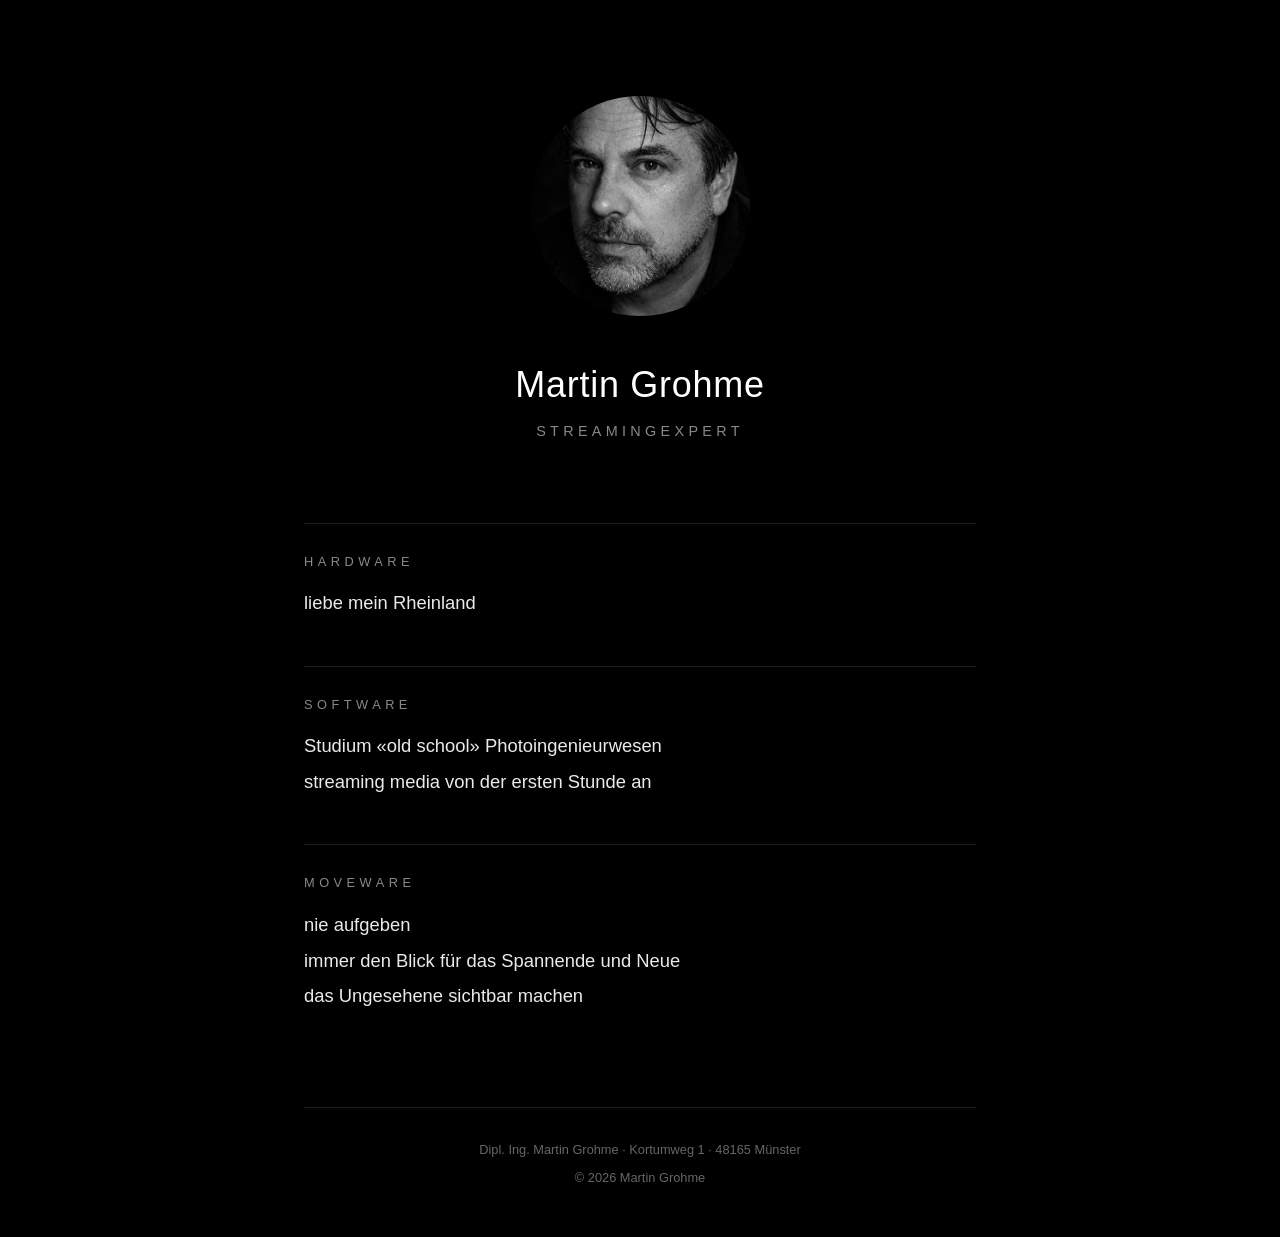
==== index.html @ dcf5f5d8 "init" ====
<!DOCTYPE html>
<html lang="de">
<head>
    <meta charset="UTF-8">
    <meta name="viewport" content="width=device-width, initial-scale=1.0">
    <title>Martin Grohme — streamingexpert</title>
    <link rel="stylesheet" href="css/style.css">
</head>
<body>
    <main class="container">
        <section class="hero">
            <img src="images/me-different.png" alt="Martin Grohme" class="portrait">
            <h1>Martin Grohme</h1>
            <p class="subtitle">streamingexpert</p>
        </section>

        <section class="content">
            <article class="block">
                <h2>Hardware</h2>
                <p>liebe mein Rheinland</p>
            </article>

            <article class="block">
                <h2>Software</h2>
                <p>Studium &laquo;old school&raquo; Photoingenieurwesen</p>
                <p>streaming media von der ersten Stunde an</p>
            </article>

            <article class="block">
                <h2>Moveware</h2>
                <p>nie aufgeben</p>
                <p>immer den Blick f&uuml;r das Spannende und Neue</p>
                <p>das Ungesehene sichtbar machen</p>
            </article>
        </section>

        <footer class="footer">
            <p>Dipl. Ing. Martin Grohme &middot; Kortumweg 1 &middot; 48165 M&uuml;nster</p>
            <p class="copy">&copy; <span id="year"></span> Martin Grohme</p>
        </footer>
    </main>

    <script src="js/script.js"></script>
</body>
</html>
---- css/style.css ----
* {
    margin: 0;
    padding: 0;
    box-sizing: border-box;
}

html, body {
    background: #000;
    color: #fff;
    font-family: -apple-system, BlinkMacSystemFont, "Helvetica Neue", Helvetica, Arial, sans-serif;
    font-weight: 300;
    line-height: 1.6;
    -webkit-font-smoothing: antialiased;
}

.container {
    max-width: 720px;
    margin: 0 auto;
    padding: 6rem 1.5rem 3rem;
}

.hero {
    text-align: center;
    margin-bottom: 5rem;
}

.portrait {
    width: 220px;
    height: 220px;
    object-fit: cover;
    border-radius: 50%;
    filter: grayscale(100%);
    margin-bottom: 2rem;
    opacity: 0;
    transition: opacity 1.2s ease;
}

.portrait.loaded {
    opacity: 1;
}

h1 {
    font-size: 2.25rem;
    font-weight: 200;
    letter-spacing: 0.02em;
    margin-bottom: 0.4rem;
}

.subtitle {
    font-size: 0.9rem;
    letter-spacing: 0.3em;
    text-transform: uppercase;
    color: #888;
}

.content {
    display: flex;
    flex-direction: column;
    gap: 3rem;
    margin-bottom: 6rem;
}

.block {
    border-top: 1px solid #1f1f1f;
    padding-top: 1.75rem;
}

.block h2 {
    font-size: 0.8rem;
    font-weight: 400;
    letter-spacing: 0.35em;
    text-transform: uppercase;
    color: #888;
    margin-bottom: 1rem;
}

.block p {
    font-size: 1.15rem;
    font-weight: 300;
    color: #eaeaea;
}

.block p + p {
    margin-top: 0.4rem;
}

.footer {
    border-top: 1px solid #1f1f1f;
    padding-top: 2rem;
    text-align: center;
    font-size: 0.8rem;
    color: #666;
}

.footer .copy {
    margin-top: 0.5rem;
}

@media (max-width: 480px) {
    .container {
        padding: 4rem 1.25rem 2rem;
    }

    .portrait {
        width: 170px;
        height: 170px;
    }

    h1 {
        font-size: 1.75rem;
    }

    .block p {
        font-size: 1rem;
    }
}
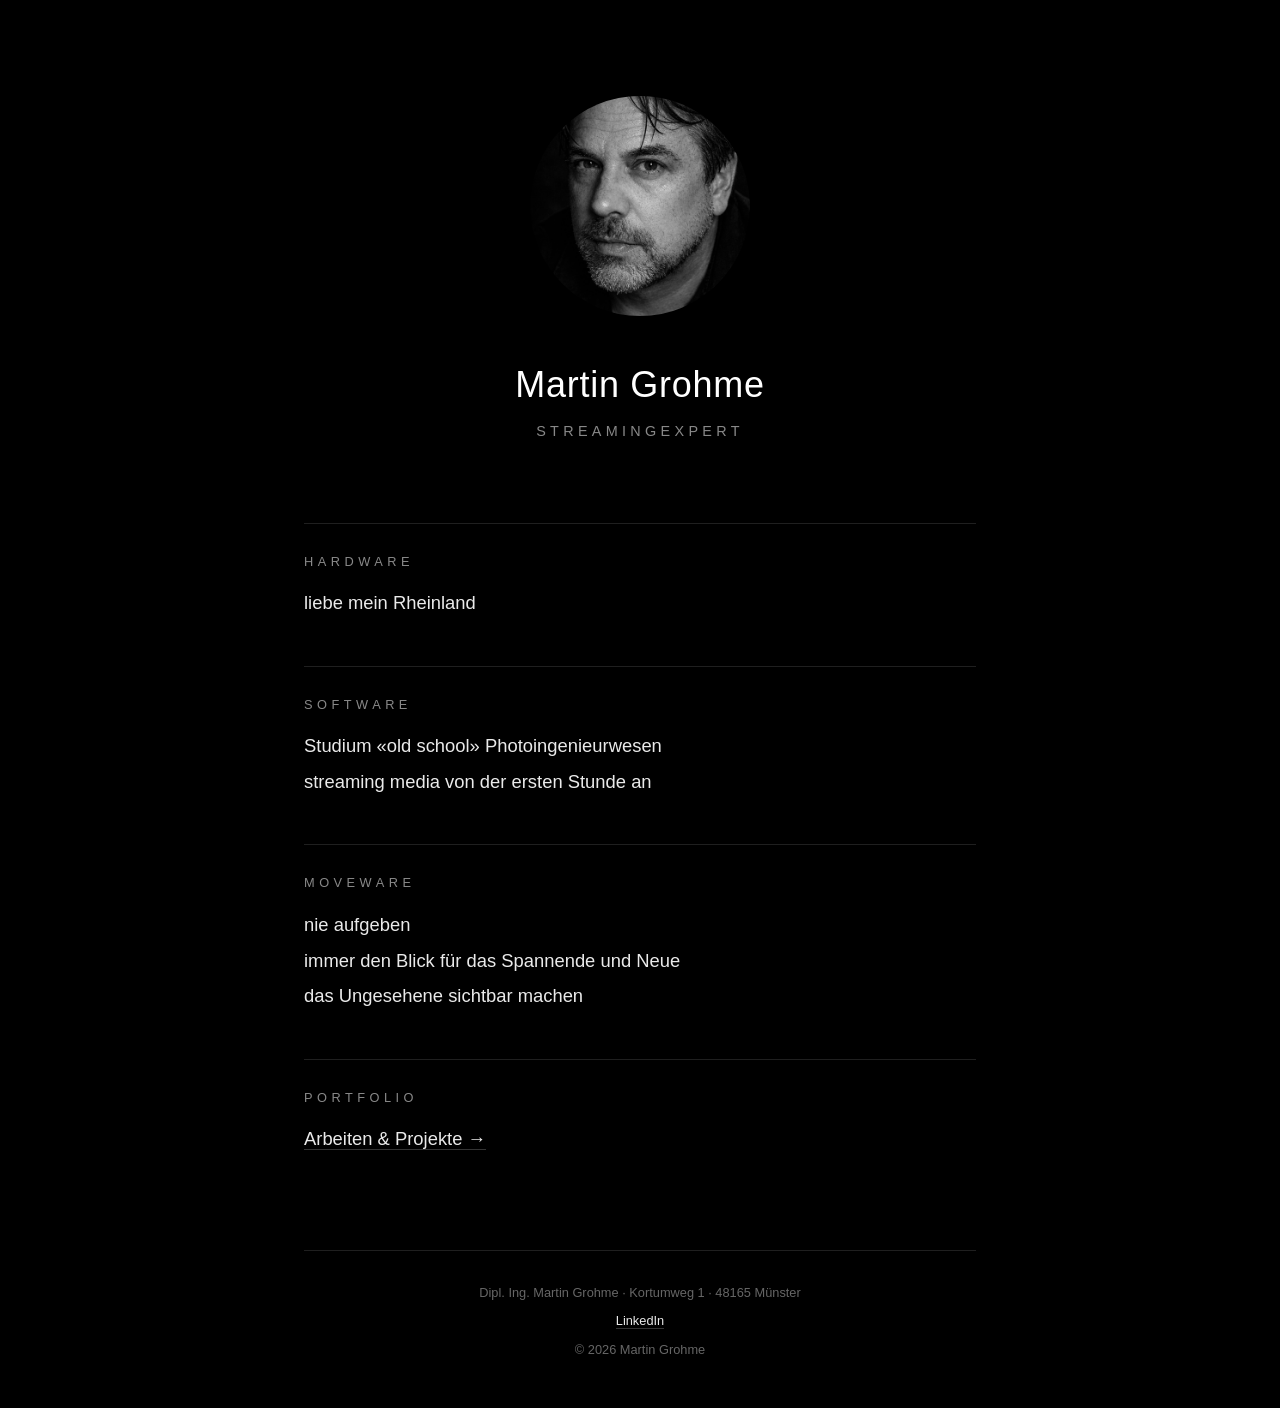
==== commit 53695aef: "portfolio" ====
--- a/index.html
+++ b/index.html
@@ -32,10 +32,18 @@
                 <p>immer den Blick f&uuml;r das Spannende und Neue</p>
                 <p>das Ungesehene sichtbar machen</p>
             </article>
+
+            <article class="block">
+                <h2>Portfolio</h2>
+                <p><a class="link" href="portfolio.html">Arbeiten &amp; Projekte &rarr;</a></p>
+            </article>
         </section>
 
         <footer class="footer">
             <p>Dipl. Ing. Martin Grohme &middot; Kortumweg 1 &middot; 48165 M&uuml;nster</p>
+            <p>
+                <a class="link" href="https://www.linkedin.com/in/martingrohme/" target="_blank" rel="noopener">LinkedIn</a>
+            </p>
             <p class="copy">&copy; <span id="year"></span> Martin Grohme</p>
         </footer>
     </main>
--- a/css/style.css
+++ b/css/style.css
@@ -96,6 +96,39 @@
     margin-top: 0.5rem;
 }
 
+.footer p + p {
+    margin-top: 0.5rem;
+}
+
+.nav {
+    margin-bottom: 3rem;
+    font-size: 0.8rem;
+    letter-spacing: 0.2em;
+    text-transform: uppercase;
+}
+
+.nav a {
+    color: #888;
+    text-decoration: none;
+    transition: color 0.2s ease;
+}
+
+.nav a:hover {
+    color: #fff;
+}
+
+.link {
+    color: #eaeaea;
+    text-decoration: none;
+    border-bottom: 1px solid #333;
+    transition: border-color 0.2s ease, color 0.2s ease;
+}
+
+.link:hover {
+    color: #fff;
+    border-bottom-color: #fff;
+}
+
 @media (max-width: 480px) {
     .container {
         padding: 4rem 1.25rem 2rem;
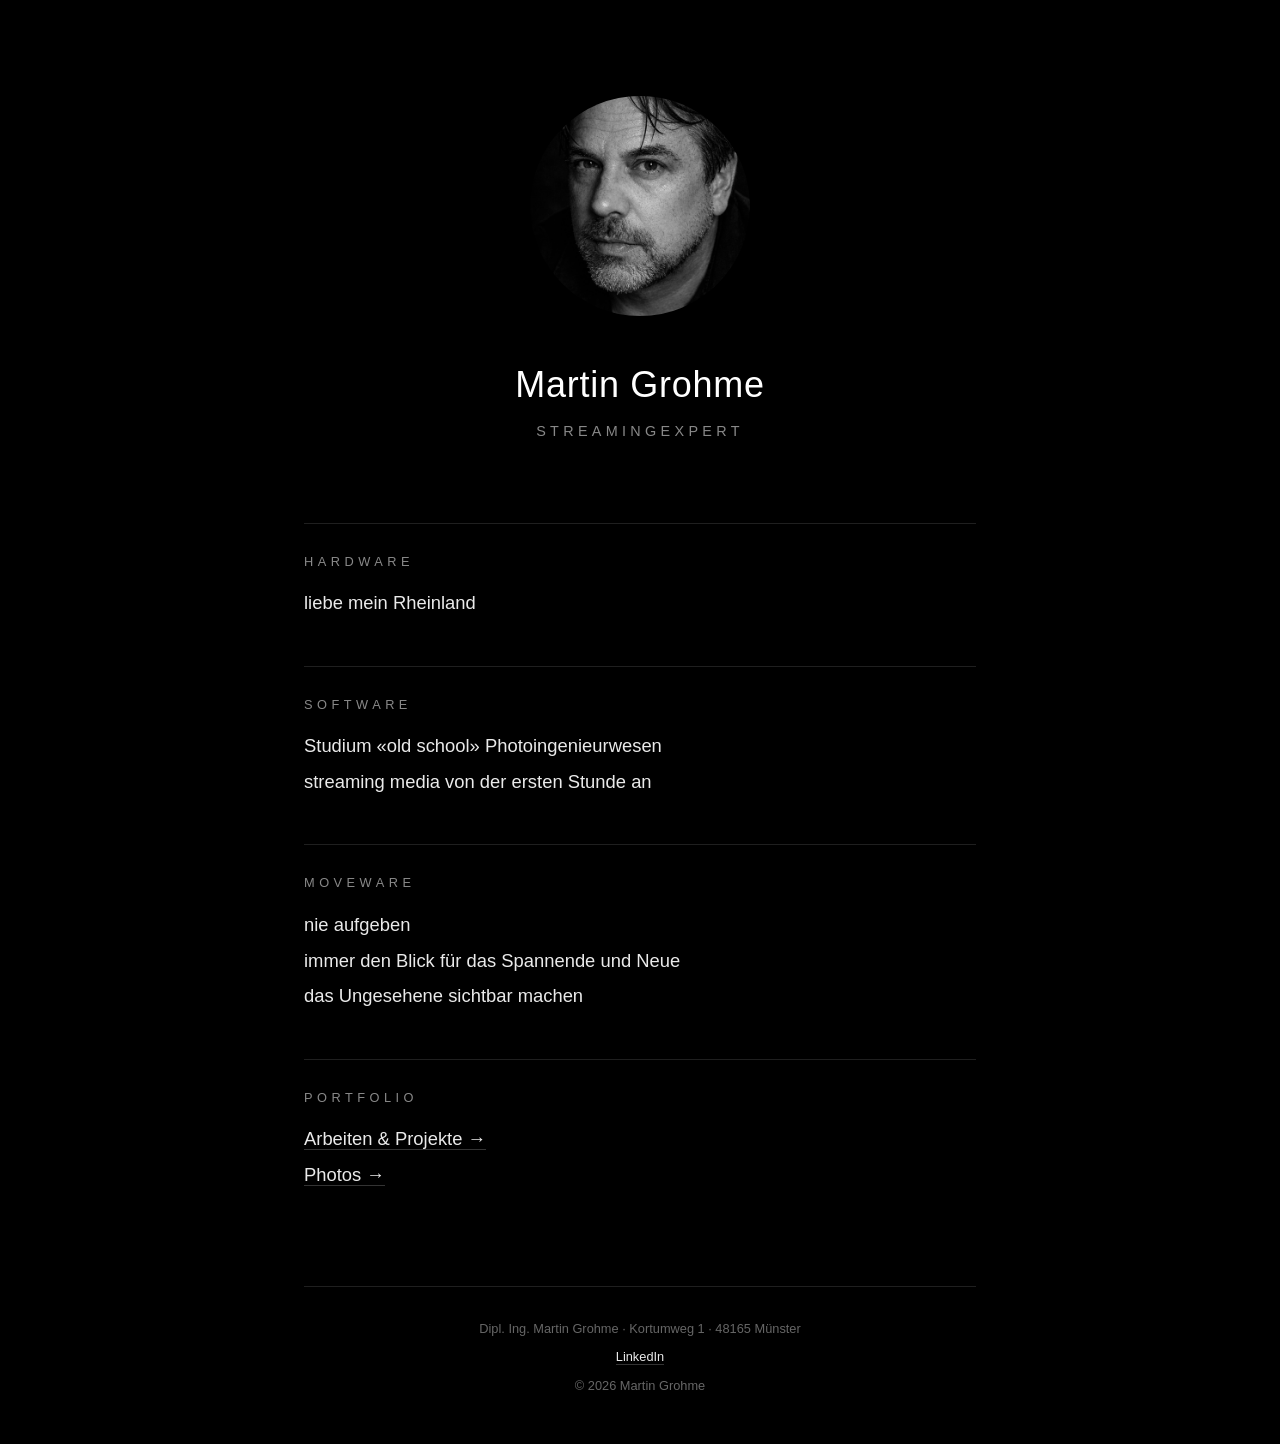
==== commit 8fd51d19: "gallery" ====
--- a/index.html
+++ b/index.html
@@ -36,6 +36,7 @@
             <article class="block">
                 <h2>Portfolio</h2>
                 <p><a class="link" href="portfolio.html">Arbeiten &amp; Projekte &rarr;</a></p>
+                <p><a class="link" href="photos.html">Photos &rarr;</a></p>
             </article>
         </section>
 
--- a/css/style.css
+++ b/css/style.css
@@ -147,3 +147,385 @@
         font-size: 1rem;
     }
 }
+
+/* ---------- Gallery ---------- */
+
+.container--wide {
+    max-width: 1280px;
+}
+
+.gallery {
+    display: grid;
+    grid-template-columns: repeat(auto-fill, minmax(220px, 1fr));
+    gap: 12px;
+    margin-bottom: 5rem;
+}
+
+.gallery__item {
+    position: relative;
+    overflow: hidden;
+    background: #0a0a0a;
+    border: 1px solid #1f1f1f;
+    cursor: zoom-in;
+    aspect-ratio: 1 / 1;
+}
+
+.gallery__item img {
+    width: 100%;
+    height: 100%;
+    object-fit: cover;
+    display: block;
+    opacity: 0;
+    transition: opacity 0.6s ease, transform 0.4s ease;
+}
+
+.gallery__item img.loaded {
+    opacity: 1;
+}
+
+.gallery__item:hover img {
+    transform: scale(1.04);
+}
+
+.gallery__item:focus-visible {
+    outline: 2px solid #fff;
+    outline-offset: 2px;
+}
+
+/* ---------- Lightbox ---------- */
+
+.lightbox {
+    position: fixed;
+    inset: 0;
+    background: rgba(0, 0, 0, 0.96);
+    z-index: 1000;
+    display: none;
+    align-items: center;
+    justify-content: center;
+    padding: 2rem;
+}
+
+.lightbox.is-open {
+    display: flex;
+}
+
+.lightbox__stage {
+    position: relative;
+    margin: 0;
+    max-width: 100%;
+    max-height: 100%;
+    display: flex;
+    align-items: center;
+    justify-content: center;
+}
+
+.lightbox__image {
+    max-width: calc(100vw - 4rem);
+    max-height: calc(100vh - 4rem);
+    object-fit: contain;
+    box-shadow: 0 30px 60px rgba(0, 0, 0, 0.6);
+    opacity: 0;
+    transition: opacity 0.4s ease;
+}
+
+.lightbox__image.loaded {
+    opacity: 1;
+}
+
+.lightbox__close,
+.lightbox__nav {
+    position: absolute;
+    background: transparent;
+    border: 0;
+    color: #aaa;
+    font-size: 2.5rem;
+    line-height: 1;
+    cursor: pointer;
+    transition: color 0.2s ease;
+    z-index: 2;
+    padding: 0.5rem 0.75rem;
+}
+
+.lightbox__close:hover,
+.lightbox__nav:hover {
+    color: #fff;
+}
+
+.lightbox__close {
+    top: 1rem;
+    right: 1.25rem;
+    font-size: 2rem;
+}
+
+.lightbox__nav {
+    top: 50%;
+    transform: translateY(-50%);
+    font-size: 3rem;
+}
+
+.lightbox__nav--prev { left: 1rem; }
+.lightbox__nav--next { right: 1rem; }
+
+/* ---------- CR badge (Content Credentials pin) ---------- */
+
+.cr-badge {
+    position: absolute;
+    top: 0.75rem;
+    right: 0.75rem;
+    width: 36px;
+    height: 36px;
+    background: rgba(0, 0, 0, 0.55);
+    border: 1px solid rgba(255, 255, 255, 0.4);
+    border-radius: 50%;
+    color: #fff;
+    cursor: pointer;
+    padding: 4px;
+    transition: background 0.2s ease, transform 0.2s ease, border-color 0.2s ease;
+    backdrop-filter: blur(4px);
+    -webkit-backdrop-filter: blur(4px);
+}
+
+.cr-badge:hover {
+    background: #fff;
+    color: #000;
+    border-color: #fff;
+    transform: scale(1.06);
+}
+
+.cr-badge svg {
+    display: block;
+    width: 100%;
+    height: 100%;
+}
+
+/* ---------- EXIF panel (always visible bottom strip) ---------- */
+
+.exif-panel {
+    position: fixed;
+    bottom: 0;
+    left: 0;
+    right: 0;
+    background: rgba(0, 0, 0, 0.85);
+    border-top: 1px solid #222;
+    color: #ddd;
+    padding: 0.75rem 1rem;
+    font-size: 0.78rem;
+    letter-spacing: 0.04em;
+    backdrop-filter: blur(6px);
+    -webkit-backdrop-filter: blur(6px);
+    display: flex;
+    flex-wrap: wrap;
+    justify-content: center;
+    gap: 0.5rem 1.25rem;
+    z-index: 3;
+    pointer-events: none;
+}
+
+.exif-panel__loading {
+    color: #666;
+    font-style: italic;
+}
+
+.exif-item {
+    display: inline-flex;
+    align-items: baseline;
+    gap: 0.4rem;
+    white-space: nowrap;
+}
+
+.exif-item__label {
+    color: #777;
+    text-transform: uppercase;
+    font-size: 0.65rem;
+    letter-spacing: 0.18em;
+}
+
+.exif-item__value {
+    color: #f5f5f5;
+    font-variant-numeric: tabular-nums;
+}
+
+/* ---------- C2PA panel (slide-out detail) ---------- */
+
+.c2pa-panel {
+    position: fixed;
+    top: 0;
+    right: 0;
+    bottom: 0;
+    width: min(420px, 92vw);
+    background: #0d0d0d;
+    border-left: 1px solid #222;
+    color: #ddd;
+    overflow-y: auto;
+    transform: translateX(100%);
+    transition: transform 0.3s ease;
+    z-index: 4;
+    display: flex;
+    flex-direction: column;
+}
+
+.c2pa-panel.is-open {
+    transform: translateX(0);
+}
+
+.c2pa-panel[hidden] { display: none; }
+
+.c2pa-panel__head {
+    display: flex;
+    justify-content: space-between;
+    align-items: center;
+    padding: 1.25rem 1.5rem;
+    border-bottom: 1px solid #1f1f1f;
+}
+
+.c2pa-panel__head h3 {
+    font-size: 0.8rem;
+    font-weight: 400;
+    letter-spacing: 0.3em;
+    text-transform: uppercase;
+    color: #aaa;
+}
+
+.c2pa-panel__close {
+    background: transparent;
+    border: 0;
+    color: #888;
+    font-size: 1.6rem;
+    cursor: pointer;
+    line-height: 1;
+}
+
+.c2pa-panel__close:hover { color: #fff; }
+
+.c2pa-panel__body {
+    padding: 1.25rem 1.5rem 1rem;
+    flex: 1;
+    font-size: 0.85rem;
+    line-height: 1.55;
+}
+
+.c2pa-panel__loading {
+    color: #666;
+    font-style: italic;
+}
+
+.c2pa-section {
+    margin-bottom: 1.5rem;
+}
+
+.c2pa-section h4 {
+    font-size: 0.65rem;
+    font-weight: 400;
+    letter-spacing: 0.25em;
+    text-transform: uppercase;
+    color: #777;
+    margin-bottom: 0.5rem;
+}
+
+.c2pa-row {
+    display: flex;
+    justify-content: space-between;
+    gap: 1rem;
+    padding: 0.35rem 0;
+    border-bottom: 1px solid #1a1a1a;
+}
+
+.c2pa-row:last-child { border-bottom: 0; }
+
+.c2pa-row__label {
+    color: #888;
+    flex-shrink: 0;
+}
+
+.c2pa-row__value {
+    color: #eaeaea;
+    text-align: right;
+    word-break: break-word;
+}
+
+.c2pa-status {
+    display: inline-flex;
+    align-items: center;
+    gap: 0.4rem;
+    font-size: 0.75rem;
+    color: #6cd16c;
+}
+
+.c2pa-status::before {
+    content: "";
+    display: inline-block;
+    width: 8px;
+    height: 8px;
+    border-radius: 50%;
+    background: #6cd16c;
+}
+
+.c2pa-status.is-warn { color: #e7b04e; }
+.c2pa-status.is-warn::before { background: #e7b04e; }
+.c2pa-status.is-error { color: #d57272; }
+.c2pa-status.is-error::before { background: #d57272; }
+
+.c2pa-actions {
+    list-style: none;
+    margin: 0;
+    padding: 0;
+}
+
+.c2pa-actions li {
+    display: flex;
+    justify-content: space-between;
+    padding: 0.3rem 0;
+    border-bottom: 1px solid #1a1a1a;
+    font-variant-numeric: tabular-nums;
+}
+
+.c2pa-actions li:last-child { border-bottom: 0; }
+
+.c2pa-actions__count {
+    color: #777;
+    font-size: 0.75rem;
+}
+
+.c2pa-thumb {
+    width: 100%;
+    margin-top: 0.5rem;
+    border: 1px solid #1f1f1f;
+    background: #000;
+}
+
+.c2pa-panel__foot {
+    padding: 1rem 1.5rem 1.5rem;
+    border-top: 1px solid #1f1f1f;
+    font-size: 0.75rem;
+}
+
+.c2pa-panel__foot a {
+    color: #aaa;
+    text-decoration: none;
+    border-bottom: 1px solid #333;
+    transition: color 0.2s ease, border-color 0.2s ease;
+}
+
+.c2pa-panel__foot a:hover {
+    color: #fff;
+    border-bottom-color: #fff;
+}
+
+@media (max-width: 600px) {
+    .gallery {
+        grid-template-columns: repeat(auto-fill, minmax(140px, 1fr));
+        gap: 6px;
+    }
+
+    .lightbox { padding: 0.5rem; }
+
+    .lightbox__image {
+        max-width: 100vw;
+        max-height: calc(100vh - 6rem);
+    }
+
+    .exif-panel { font-size: 0.7rem; }
+    .lightbox__close { top: 0.25rem; right: 0.5rem; }
+    .lightbox__nav { font-size: 2.2rem; }
+    .cr-badge { width: 32px; height: 32px; }
+}
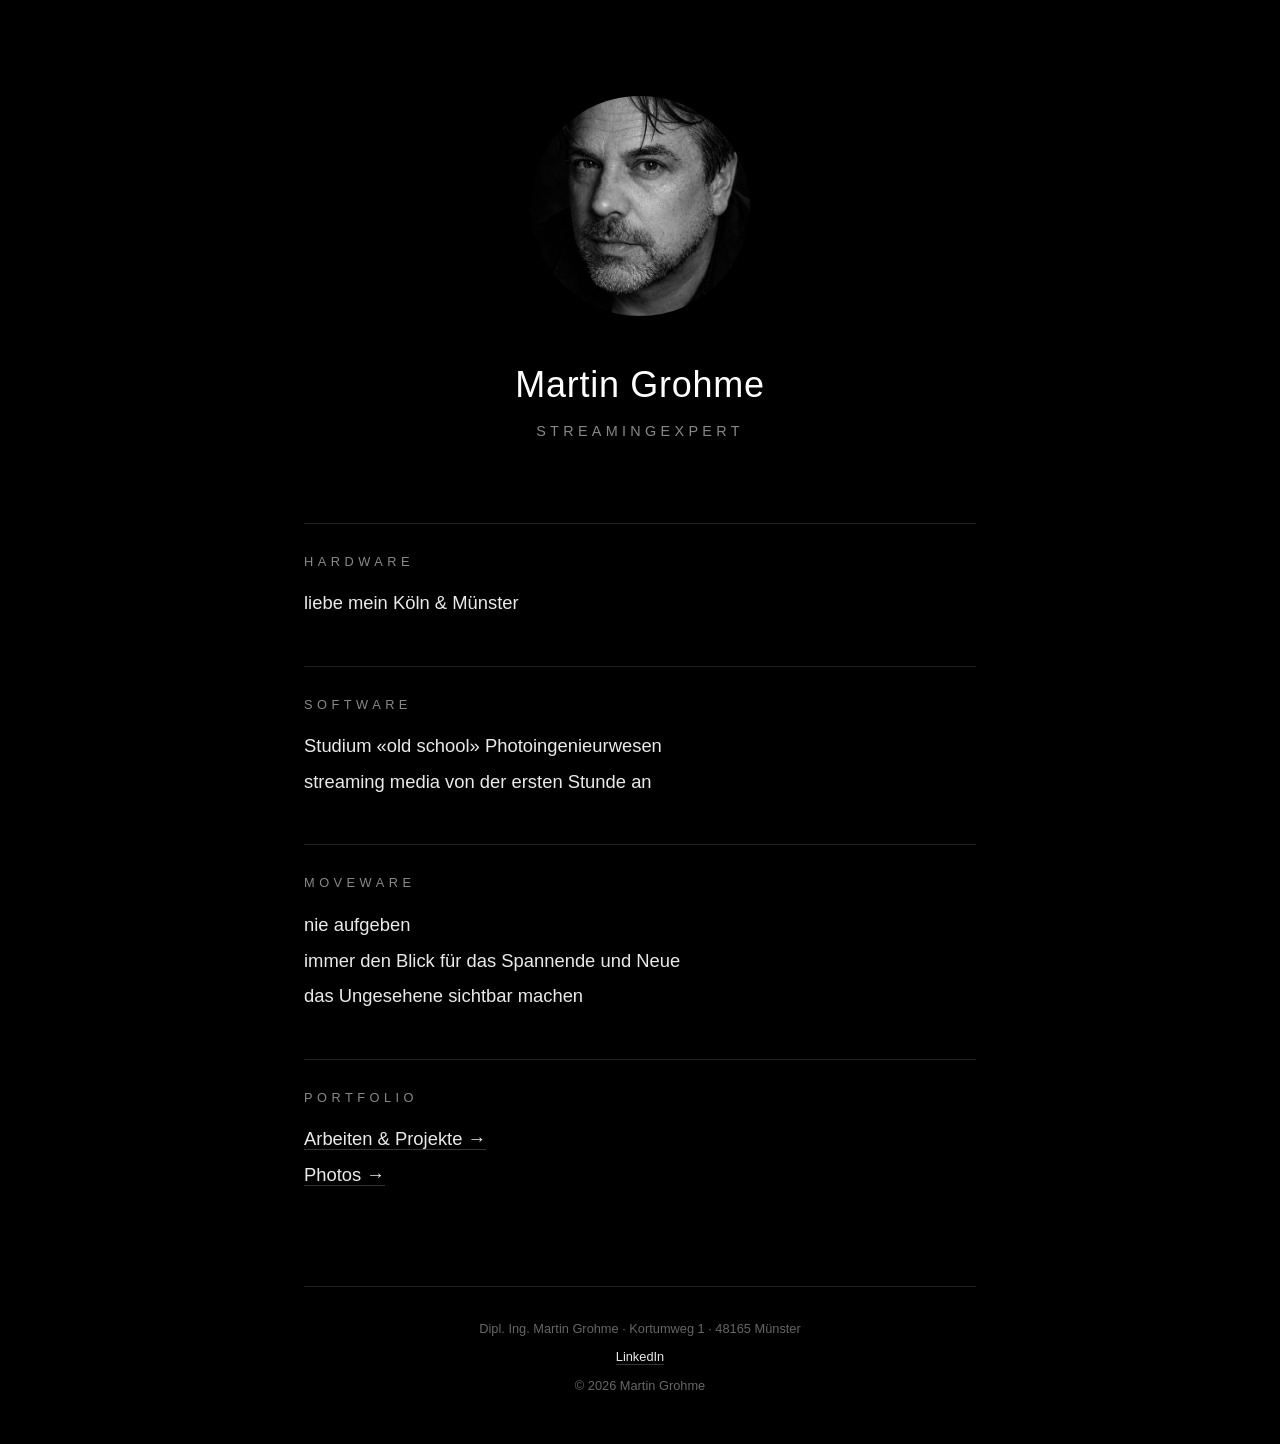
==== commit 550b2449: "Replace "liebe mein Rheinland" with "liebe mein Köln & Münster" Co-Authored-By: Claude Fable 5 <nore" ====
--- a/index.html
+++ b/index.html
@@ -17,7 +17,7 @@
         <section class="content">
             <article class="block">
                 <h2>Hardware</h2>
-                <p>liebe mein Rheinland</p>
+                <p>liebe mein K&ouml;ln &amp; M&uuml;nster</p>
             </article>
 
             <article class="block">
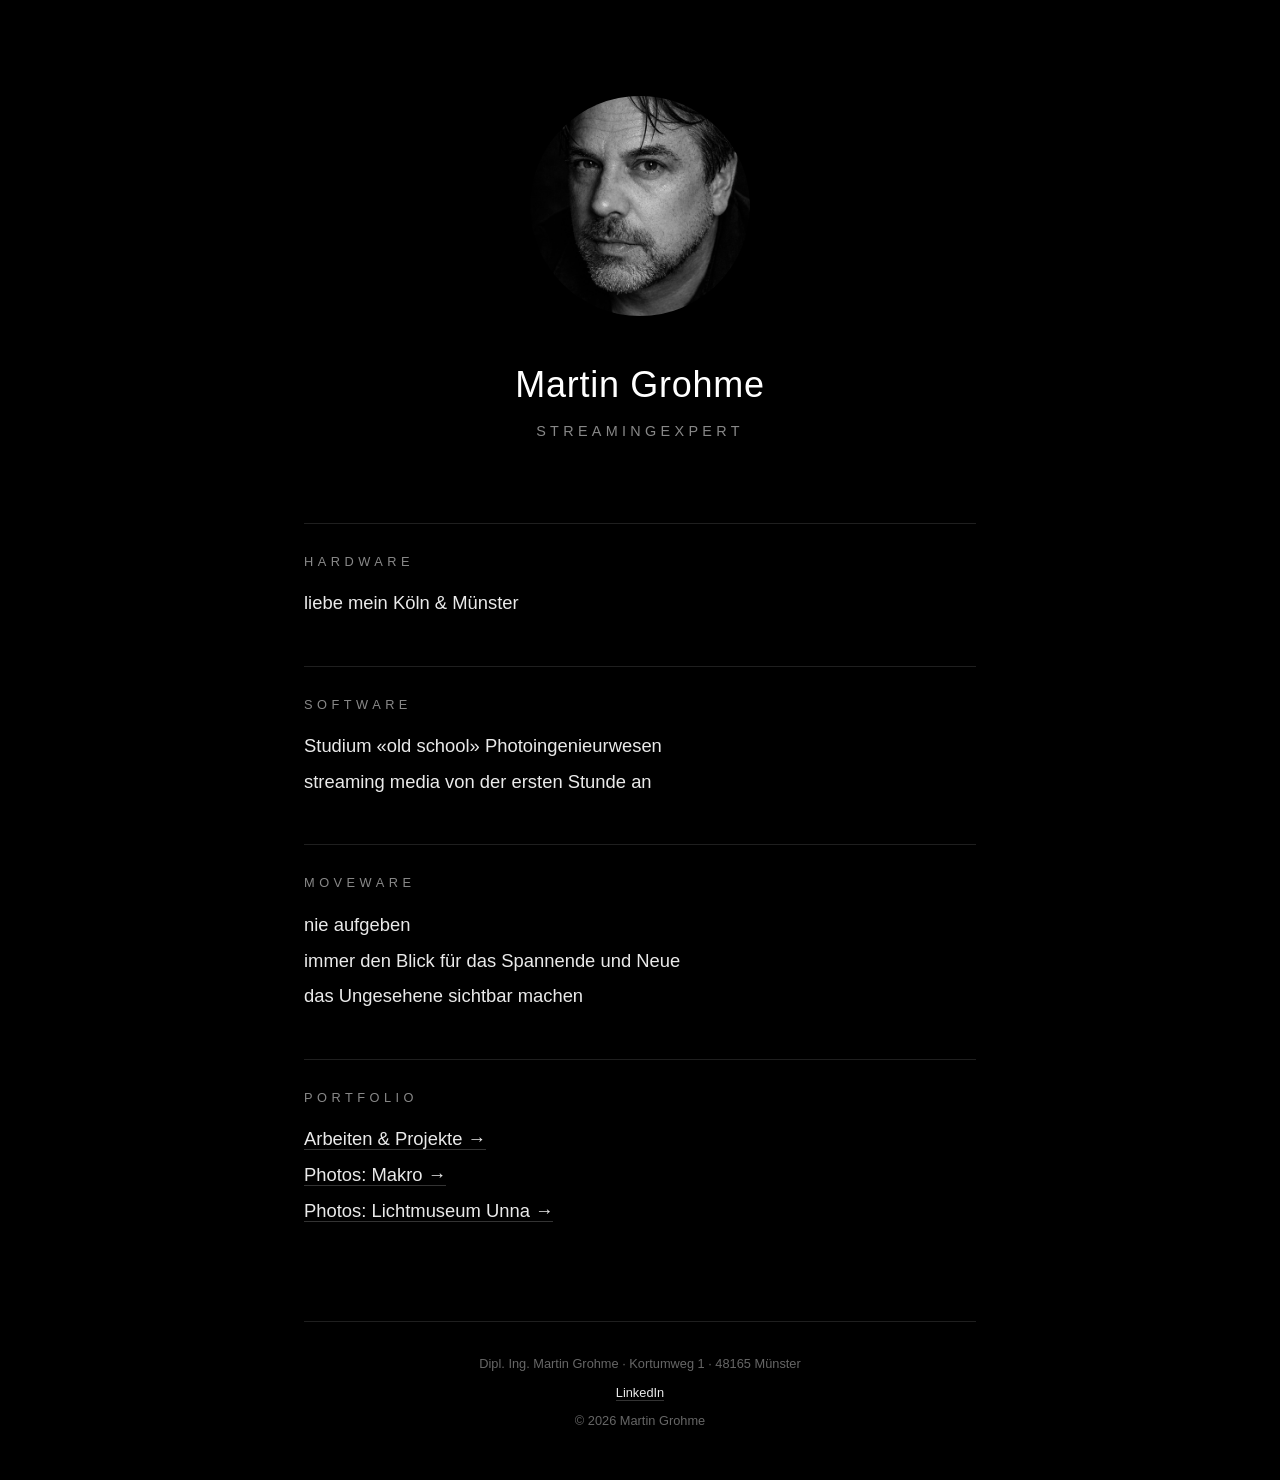
==== commit 1d57fb03: "Update Lichtmuseum Unna" ====
--- a/index.html
+++ b/index.html
@@ -36,7 +36,8 @@
             <article class="block">
                 <h2>Portfolio</h2>
                 <p><a class="link" href="portfolio.html">Arbeiten &amp; Projekte &rarr;</a></p>
-                <p><a class="link" href="photos.html">Photos &rarr;</a></p>
+                <p><a class="link" href="photos.html">Photos: Makro &rarr;</a></p>
+                <p><a class="link" href="photos-lichtmuseum-unna.html">Photos: Lichtmuseum Unna &rarr;</a></p>
             </article>
         </section>
 
--- a/css/style.css
+++ b/css/style.css
@@ -272,30 +272,24 @@
     position: absolute;
     top: 0.75rem;
     right: 0.75rem;
-    width: 36px;
-    height: 36px;
-    background: rgba(0, 0, 0, 0.55);
-    border: 1px solid rgba(255, 255, 255, 0.4);
-    border-radius: 50%;
-    color: #fff;
+    width: 40px;
+    height: 40px;
+    background: transparent;
+    border: 0;
     cursor: pointer;
-    padding: 4px;
-    transition: background 0.2s ease, transform 0.2s ease, border-color 0.2s ease;
-    backdrop-filter: blur(4px);
-    -webkit-backdrop-filter: blur(4px);
+    padding: 0;
+    transition: transform 0.2s ease;
 }
 
 .cr-badge:hover {
-    background: #fff;
-    color: #000;
-    border-color: #fff;
-    transform: scale(1.06);
-}
-
-.cr-badge svg {
+    transform: scale(1.08);
+}
+
+.cr-badge img {
     display: block;
     width: 100%;
     height: 100%;
+    object-fit: contain;
 }
 
 /* ---------- EXIF panel (always visible bottom strip) ---------- */
